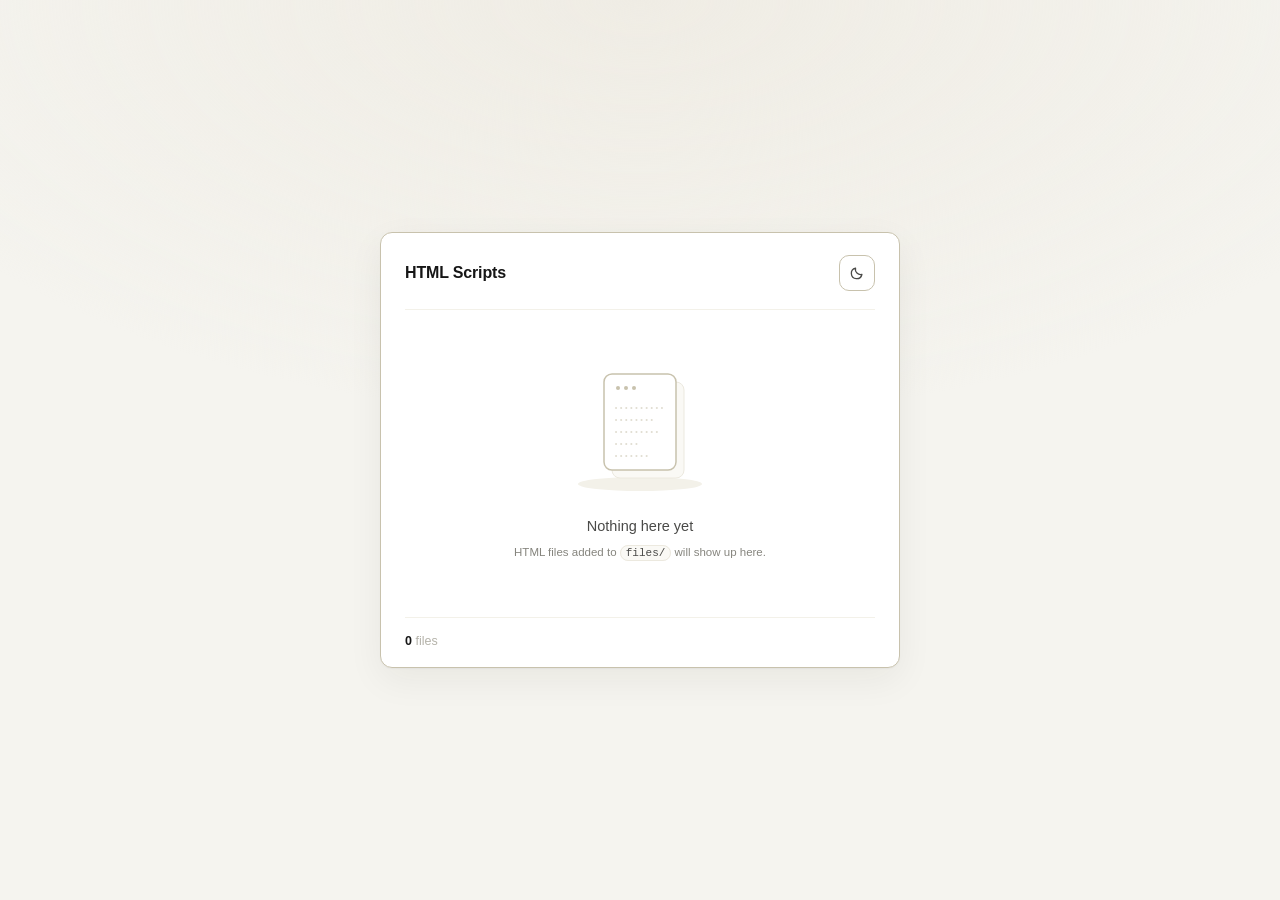
==== HTMLScripts.html @ a0e1ec4f "5" ====
<!doctype html>
<html lang="en" data-theme="light" id="html-scripts-root">
<head>
<meta charset="utf-8">
<meta name="viewport" content="width=device-width, initial-scale=1">
<title>HTML Scripts</title>
<style>
:root {
  color-scheme: light;
  --background: #f5f4ef;
  --background-wash: #efece4;
  --surface: #ffffff;
  --surface-secondary: #faf9f5;
  --ink: #161616;
  --ink-soft: #4a4a48;
  --muted: #86857e;
  --faint: #b5b3aa;
  --line: #ece9df;
  --line-soft: #f3f1e9;
  --line-strong: #c8c2ad;
  --accent: #161616;
  --radius: 12px;
  --radius-small: 10px;
  --shadow: 0 1px 2px rgba(28,26,21,.04), 0 12px 36px rgba(28,26,21,.06);
}
[data-theme="dark"] {
  color-scheme: dark;
  --background: #141311;
  --background-wash: #1c1a15;
  --surface: #1d1c19;
  --surface-secondary: #242320;
  --ink: #eceae3;
  --ink-soft: #b6b4ab;
  --muted: #8b897f;
  --faint: #5e5c53;
  --line: #33322c;
  --line-soft: #2a2924;
  --line-strong: #4a4840;
  --accent: #eceae3;
  --shadow: 0 1px 2px rgba(0,0,0,.30), 0 12px 36px rgba(0,0,0,.40);
}
* { box-sizing: border-box; }
html, body { margin: 0; padding: 0; height: 100%; }
body {
  font-family: -apple-system, BlinkMacSystemFont, "Segoe UI", "Helvetica Neue", Arial, sans-serif;
  font-size: 15px;
  line-height: 1.5;
  color: var(--ink);
  background: var(--background);
  -webkit-font-smoothing: antialiased;
  -moz-osx-font-smoothing: grayscale;
  text-rendering: optimizeLegibility;
}
:focus-visible { outline: 2px solid var(--ink); outline-offset: 2px; }
* { scrollbar-width: thin; scrollbar-color: var(--line) transparent; }
::-webkit-scrollbar { width: 6px; height: 6px; }
::-webkit-scrollbar-track { background: transparent; }
::-webkit-scrollbar-thumb { background: var(--line); border-radius: 999px; }
.page {
  position: relative;
  min-height: 100vh;
  display: flex;
  align-items: safe center;
  justify-content: center;
  padding: 28px 20px;
}
.page::before {
  content: "";
  position: fixed;
  inset: 0;
  background: radial-gradient(ellipse 1200px 600px at 50% 0%, var(--background-wash) 0%, transparent 70%);
  pointer-events: none;
}
.container {
  position: relative;
  z-index: 1;
  width: 100%;
  max-width: 520px;
  background: var(--surface);
  border: 1.5px solid var(--line-strong);
  border-radius: var(--radius);
  box-shadow: var(--shadow);
  animation: rise-in .42s cubic-bezier(.21,.8,.35,1) both;
}
.header {
  display: flex;
  align-items: center;
  justify-content: space-between;
  gap: 12px;
  padding: 22px 24px 18px;
}
.header-title {
  margin: 0;
  font-size: 16px;
  font-weight: 600;
  letter-spacing: -.01em;
  color: var(--ink);
}
.icon-button {
  flex: none;
  width: 36px;
  height: 36px;
  display: inline-flex;
  align-items: center;
  justify-content: center;
  background: var(--surface);
  border: 1px solid var(--line-strong);
  border-radius: var(--radius-small);
  color: var(--ink-soft);
  cursor: pointer;
  transition: background-color .12s ease, color .12s ease, transform .12s ease;
}
.icon-button:hover { background: var(--surface-secondary); color: var(--ink); }
.icon-button:active { transform: translateY(.5px); }
[data-theme="light"] .icon-sun { display: none; }
[data-theme="dark"] .icon-moon { display: none; }
.divider { height: 1px; margin: 0 24px; background: var(--line-soft); }
.empty {
  display: flex;
  flex-direction: column;
  align-items: center;
  text-align: center;
  padding: 56px 28px;
}
.blank-illustration {
  display: block;
  width: 176px;
  height: auto;
  max-width: 100%;
  animation: rise-in .42s cubic-bezier(.21,.8,.35,1) .05s both;
}
.blank-illustration .ground { fill: var(--line-soft); }
.blank-illustration .sheet-back { fill: var(--surface-secondary); stroke: var(--line); stroke-width: 1; }
.blank-illustration .sheet { fill: var(--surface); stroke: var(--line-strong); stroke-width: 1.5; }
.blank-illustration .dot { fill: var(--line-strong); }
.blank-illustration .ph-line { stroke: var(--line-strong); stroke-width: 2; stroke-linecap: round; stroke-dasharray: .1 5; opacity: .55; }
.empty-title {
  margin: 18px 0 0;
  font-size: 14.5px;
  font-weight: 400;
  color: var(--ink-soft);
  animation: rise-in .42s cubic-bezier(.21,.8,.35,1) .1s both;
}
.empty-note {
  margin: 6px 0 0;
  max-width: 300px;
  font-size: 11.5px;
  color: var(--muted);
  animation: rise-in .42s cubic-bezier(.21,.8,.35,1) .15s both;
}
.empty-note code {
  font-family: "SF Mono", Menlo, Consolas, "Liberation Mono", monospace;
  font-size: 11px;
  color: var(--ink-soft);
  background: var(--surface-secondary);
  border: 1px solid var(--line);
  border-radius: 8px;
  padding: 1px 5px;
  white-space: nowrap;
}
.footer {
  display: flex;
  align-items: center;
  padding: 14px 24px 16px;
}
.count { margin: 0; font-size: 12.5px; color: var(--faint); font-variant-numeric: tabular-nums; }
.count-number { color: var(--ink); font-weight: 600; }
@keyframes rise-in {
  from { opacity: 0; transform: translateY(4px); }
  to { opacity: 1; transform: translateY(0); }
}
@media (prefers-reduced-motion: reduce) {
  *, *::before, *::after {
    animation-duration: .01ms !important;
    animation-iteration-count: 1 !important;
    transition-duration: .01ms !important;
  }
}
@media (max-width: 560px) {
  .page { padding: 16px 14px; }
  .container { max-width: none; }
  .header { padding: 20px 20px 16px; }
  .divider { margin: 0 20px; }
  .empty { padding: 48px 20px; }
  .footer { padding: 12px 20px 14px; }
}
</style>
</head>
<body>
<main class="page">
  <section class="container" aria-labelledby="page-title">
    <header class="header">
      <h1 class="header-title" id="page-title">HTML Scripts</h1>
      <button class="icon-button" id="theme-toggle" type="button" aria-label="Switch to dark theme" aria-pressed="false" title="Switch theme">
        <svg class="icon-moon" width="14" height="14" viewBox="0 0 16 16" fill="none" aria-hidden="true">
          <path d="M13.6 9.7A6.1 6.1 0 0 1 6.3 2.4a6.1 6.1 0 1 0 7.3 7.3Z" stroke="currentColor" stroke-width="1.5" stroke-linejoin="round"/>
        </svg>
        <svg class="icon-sun" width="14" height="14" viewBox="0 0 16 16" fill="none" aria-hidden="true">
          <circle cx="8" cy="8" r="3.1" stroke="currentColor" stroke-width="1.5"/>
          <path d="M8 1.3v1.5M8 13.2v1.5M1.3 8h1.5M13.2 8h1.5M3.4 3.4l1 1M11.6 11.6l1 1M12.6 3.4l-1 1M4.4 11.6l-1 1" stroke="currentColor" stroke-width="1.5" stroke-linecap="round"/>
        </svg>
      </button>
    </header>
    <div class="divider" role="presentation"></div>
    <section class="empty" aria-label="No HTML files yet">
      <svg class="blank-illustration" width="176" height="132" viewBox="0 0 176 132" role="img" aria-labelledby="blank-label">
        <title id="blank-label">A blank page waiting for content</title>
        <ellipse class="ground" cx="88" cy="118" rx="62" ry="7"/>
        <rect class="sheet-back" x="60" y="16" width="72" height="96" rx="8"/>
        <rect class="sheet" x="52" y="8" width="72" height="96" rx="8"/>
        <circle class="dot" cx="66" cy="22" r="2"/>
        <circle class="dot" cx="74" cy="22" r="2"/>
        <circle class="dot" cx="82" cy="22" r="2"/>
        <line class="ph-line" x1="64" y1="42" x2="112" y2="42"/>
        <line class="ph-line" x1="64" y1="54" x2="102" y2="54"/>
        <line class="ph-line" x1="64" y1="66" x2="108" y2="66"/>
        <line class="ph-line" x1="64" y1="78" x2="88" y2="78"/>
        <line class="ph-line" x1="64" y1="90" x2="98" y2="90"/>
      </svg>
      <h2 class="empty-title">Nothing here yet</h2>
      <p class="empty-note">HTML files added to <code>files/</code> will show up here.</p>
    </section>
    <div class="divider" role="presentation"></div>
    <footer class="footer">
      <p class="count"><span class="count-number">0</span> files</p>
    </footer>
  </section>
</main>
<script>
(function () {
  "use strict";
  var root = document.documentElement;
  var toggle = document.getElementById("theme-toggle");
  var BROWSER_COLOR = { light: "#f6f5f1", dark: "#141311" };
  function readTheme() {
    return root.getAttribute("data-theme") === "dark" ? "dark" : "light";
  }
  function paint(theme) {
    root.setAttribute("data-theme", theme);
    if (toggle) {
      toggle.setAttribute("aria-label", theme === "dark" ? "Switch to light theme" : "Switch to dark theme");
      toggle.setAttribute("aria-pressed", String(theme === "dark"));
    }
  }
  paint(readTheme());
  if (toggle) {
    toggle.addEventListener("click", function () {
      var next = readTheme() === "dark" ? "light" : "dark";
      paint(next);
      try { localStorage.setItem("html-scripts-theme", next); } catch (e) {}
    });
  }
  try {
    var stored = localStorage.getItem("html-scripts-theme");
    if (stored === "light" || stored === "dark") paint(stored);
  } catch (e) {}
}());
</script>
</body>
</html>
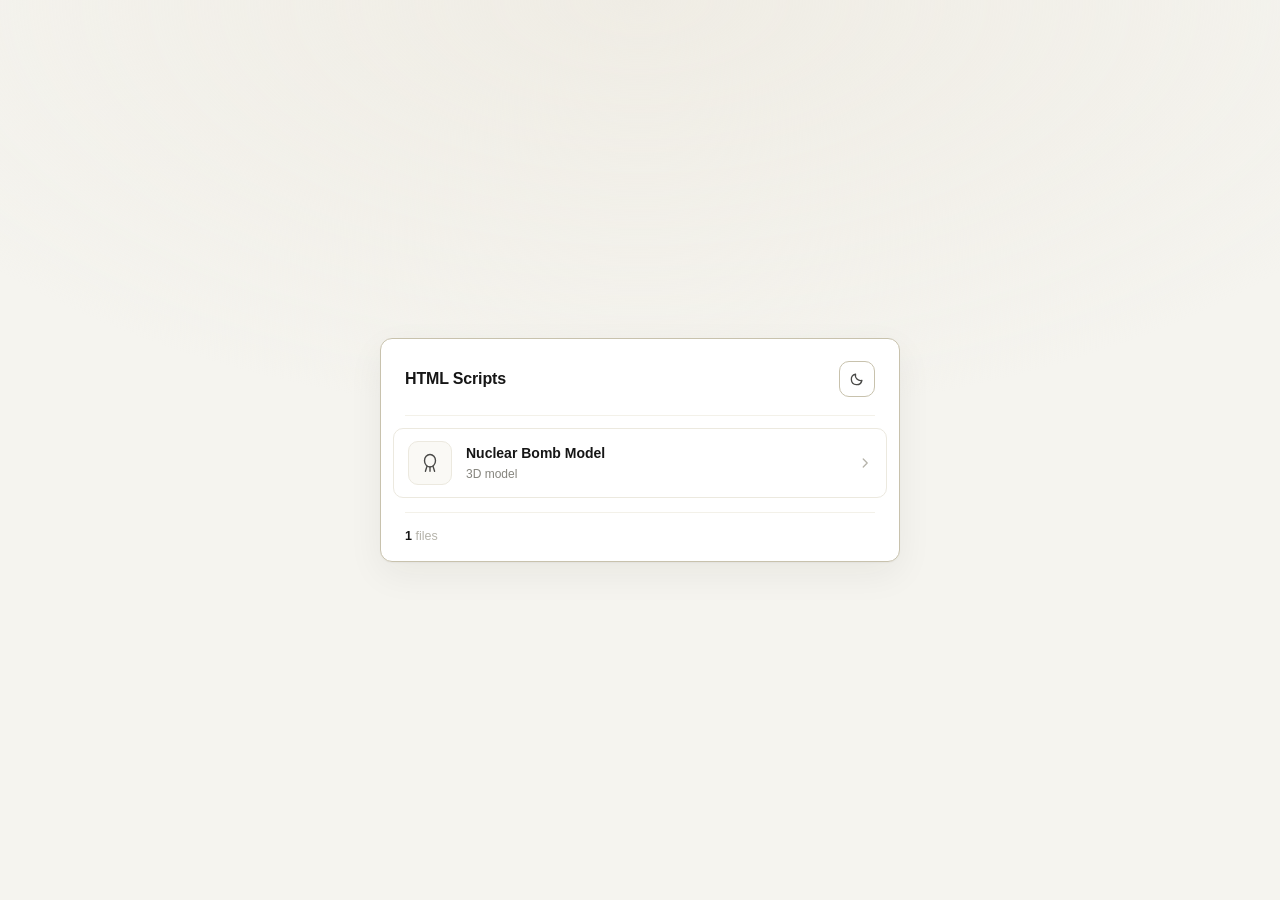
==== commit 004ae80e: "10" ====
--- a/HTMLScripts.html
+++ b/HTMLScripts.html
@@ -115,6 +115,58 @@
 [data-theme="light"] .icon-sun { display: none; }
 [data-theme="dark"] .icon-moon { display: none; }
 .divider { height: 1px; margin: 0 24px; background: var(--line-soft); }
+.files { padding: 12px 12px 14px; }
+.file-list {
+  margin: 0;
+  padding: 0;
+  list-style: none;
+  display: flex;
+  flex-direction: column;
+  gap: 8px;
+}
+.file-card {
+  width: 100%;
+  display: flex;
+  align-items: center;
+  gap: 14px;
+  padding: 12px 14px;
+  border: 1.5px solid var(--line);
+  border-radius: var(--radius-small);
+  background: var(--surface);
+  font: inherit;
+  text-align: left;
+  cursor: pointer;
+  transition: border-color .12s ease, background-color .12s ease;
+  animation: rise-in .42s cubic-bezier(.21,.8,.35,1) both;
+}
+.file-card:hover { border-color: var(--line-strong); }
+.file-card:active { background: var(--surface-secondary); }
+.file-icon {
+  flex: none;
+  width: 44px;
+  height: 44px;
+  display: inline-flex;
+  align-items: center;
+  justify-content: center;
+  border: 1px solid var(--line);
+  border-radius: var(--radius-small);
+  background: var(--surface-secondary);
+  color: var(--ink-soft);
+  transition: background-color .12s ease, color .12s ease;
+}
+.file-card:hover .file-icon { background: var(--line-soft); color: var(--ink); }
+.file-titles { flex: 1; min-width: 0; }
+.file-name {
+  display: block;
+  font-size: 14px;
+  font-weight: 600;
+  color: var(--ink);
+  white-space: nowrap;
+  overflow: hidden;
+  text-overflow: ellipsis;
+}
+.file-meta { display: block; margin-top: 1px; font-size: 12px; color: var(--muted); }
+.file-chevron { flex: none; color: var(--faint); display: inline-flex; }
 .empty {
   display: flex;
   flex-direction: column;
@@ -122,6 +174,7 @@
   text-align: center;
   padding: 56px 28px;
 }
+.empty[hidden] { display: none; }
 .blank-illustration {
   display: block;
   width: 176px;
@@ -165,9 +218,113 @@
 }
 .count { margin: 0; font-size: 12.5px; color: var(--faint); font-variant-numeric: tabular-nums; }
 .count-number { color: var(--ink); font-weight: 600; }
+.viewer {
+  position: fixed;
+  inset: 0;
+  z-index: 10;
+  display: flex;
+  flex-direction: column;
+  background: var(--background);
+}
+.viewer[hidden] { display: none; }
+.viewer-bar {
+  flex: none;
+  display: flex;
+  align-items: center;
+  gap: 14px;
+  padding: 14px 16px;
+  background: var(--surface);
+  border-bottom: 1.5px solid var(--line-strong);
+}
+.back-button {
+  flex: none;
+  display: inline-flex;
+  align-items: center;
+  gap: 7px;
+  padding: 8px 14px;
+  border: 1px solid var(--line-strong);
+  border-radius: var(--radius-small);
+  background: var(--surface);
+  color: var(--ink-soft);
+  font-family: inherit;
+  font-size: 12.5px;
+  font-weight: 500;
+  cursor: pointer;
+  transition: background-color .12s ease, color .12s ease;
+}
+.back-button:hover { background: var(--surface-secondary); color: var(--ink); }
+.viewer-name {
+  flex: 1;
+  min-width: 0;
+  margin: 0;
+  font-size: 14px;
+  font-weight: 600;
+  letter-spacing: -.01em;
+  color: var(--ink);
+  white-space: nowrap;
+  overflow: hidden;
+  text-overflow: ellipsis;
+}
+.viewer-stage { position: relative; flex: 1; min-height: 0; }
+#viewer-frame {
+  position: absolute;
+  inset: 0;
+  width: 100%;
+  height: 100%;
+  border: 0;
+  display: block;
+  background: var(--background);
+}
+.viewer-loading {
+  position: absolute;
+  left: 50%;
+  top: 50%;
+  transform: translate(-50%, -50%);
+  display: flex;
+  align-items: center;
+  gap: 8px;
+  padding: 9px 16px;
+  background: var(--surface);
+  border: 1.5px solid var(--line-strong);
+  border-radius: 999px;
+}
+.viewer-loading[hidden] { display: none; }
+.loading-dot {
+  width: 5px;
+  height: 5px;
+  border-radius: 999px;
+  background: var(--muted);
+  opacity: .25;
+  animation: dot-pulse 1.2s ease-in-out infinite;
+}
+.loading-dot:nth-child(2) { animation-delay: .18s; }
+.loading-dot:nth-child(3) { animation-delay: .36s; }
+.loading-label { font-size: 11.5px; color: var(--muted); }
+.viewer-fail {
+  position: absolute;
+  left: 50%;
+  top: 50%;
+  transform: translate(-50%, -50%);
+  width: min(420px, calc(100vw - 40px));
+  padding: 22px 22px 18px;
+  background: var(--surface);
+  border: 1.5px solid var(--line-strong);
+  border-radius: var(--radius);
+  box-shadow: var(--shadow);
+  text-align: center;
+  display: none;
+}
+.fail-title { margin: 0; font-size: 14.5px; font-weight: 600; color: var(--ink); }
+.fail-text { margin: 6px 0 12px; font-size: 11.5px; color: var(--muted); }
+.fail-links { display: flex; flex-direction: column; gap: 6px; align-items: center; }
+.fail-links a { color: var(--ink); font-size: 12px; text-decoration: underline; word-break: break-all; }
 @keyframes rise-in {
   from { opacity: 0; transform: translateY(4px); }
   to { opacity: 1; transform: translateY(0); }
+}
+@keyframes dot-pulse {
+  0%, 100% { opacity: .25; transform: translateY(0); }
+  50% { opacity: 1; transform: translateY(-2px); }
 }
 @media (prefers-reduced-motion: reduce) {
   *, *::before, *::after {
@@ -181,8 +338,10 @@
   .container { max-width: none; }
   .header { padding: 20px 20px 16px; }
   .divider { margin: 0 20px; }
+  .files { padding: 10px 10px 12px; }
   .empty { padding: 48px 20px; }
   .footer { padding: 12px 20px 14px; }
+  .viewer-bar { padding: 10px 12px; gap: 10px; }
 }
 </style>
 </head>
@@ -202,7 +361,10 @@
       </button>
     </header>
     <div class="divider" role="presentation"></div>
-    <section class="empty" aria-label="No HTML files yet">
+    <section class="files" aria-label="HTML files">
+      <ul class="file-list" id="file-list"></ul>
+    </section>
+    <section class="empty" id="empty" aria-label="No HTML files yet" hidden>
       <svg class="blank-illustration" width="176" height="132" viewBox="0 0 176 132" role="img" aria-labelledby="blank-label">
         <title id="blank-label">A blank page waiting for content</title>
         <ellipse class="ground" cx="88" cy="118" rx="62" ry="7"/>
@@ -222,38 +384,191 @@
     </section>
     <div class="divider" role="presentation"></div>
     <footer class="footer">
-      <p class="count"><span class="count-number">0</span> files</p>
+      <p class="count"><span class="count-number" id="count-number">0</span> files</p>
     </footer>
   </section>
 </main>
+<section class="viewer" id="viewer" hidden aria-label="Full preview">
+  <header class="viewer-bar">
+    <button class="back-button" id="back-button" type="button">
+      <svg width="14" height="14" viewBox="0 0 16 16" fill="none" aria-hidden="true">
+        <path d="M10 3.5 5.5 8 10 12.5" stroke="currentColor" stroke-width="1.5" stroke-linecap="round" stroke-linejoin="round"/>
+      </svg>
+      <span>Back</span>
+    </button>
+    <h2 class="viewer-name" id="viewer-name"></h2>
+    <button class="icon-button" id="theme-toggle-viewer" type="button" aria-label="Switch to dark theme" aria-pressed="false" title="Switch theme">
+      <svg class="icon-moon" width="14" height="14" viewBox="0 0 16 16" fill="none" aria-hidden="true">
+        <path d="M13.6 9.7A6.1 6.1 0 0 1 6.3 2.4a6.1 6.1 0 1 0 7.3 7.3Z" stroke="currentColor" stroke-width="1.5" stroke-linejoin="round"/>
+      </svg>
+      <svg class="icon-sun" width="14" height="14" viewBox="0 0 16 16" fill="none" aria-hidden="true">
+        <circle cx="8" cy="8" r="3.1" stroke="currentColor" stroke-width="1.5"/>
+        <path d="M8 1.3v1.5M8 13.2v1.5M1.3 8h1.5M13.2 8h1.5M3.4 3.4l1 1M11.6 11.6l1 1M12.6 3.4l-1 1M4.4 11.6l-1 1" stroke="currentColor" stroke-width="1.5" stroke-linecap="round"/>
+      </svg>
+    </button>
+  </header>
+  <div class="viewer-stage">
+    <iframe id="viewer-frame" title="File preview"></iframe>
+    <div class="viewer-loading" id="viewer-loading" hidden>
+      <span class="loading-dot"></span><span class="loading-dot"></span><span class="loading-dot"></span>
+      <span class="loading-label">Loading</span>
+    </div>
+    <div class="viewer-fail" id="viewer-fail">
+      <h3 class="fail-title">File could not load</h3>
+      <p class="fail-text" id="viewer-fail-text">Every mirror timed out. Try a direct link.</p>
+      <div class="fail-links" id="viewer-fail-links"></div>
+    </div>
+  </div>
+</section>
 <script>
 (function () {
   "use strict";
+  var FILES = [
+    { name: "Nuclear Bomb Model", meta: "3D model", file: "files/NuclearBomb.html", pin: "d5d4821" }
+  ];
+  function mirrors(f) {
+    return [
+      "https://cdn.jsdelivr.net/gh/Toluwer/HTML-Scripts@" + f.pin + "/" + f.file,
+      "https://cdn.jsdelivr.net/gh/Toluwer/HTML-Scripts@main/" + f.file,
+      "https://raw.githubusercontent.com/Toluwer/HTML-Scripts/main/" + f.file,
+      "https://fastly.jsdelivr.net/gh/Toluwer/HTML-Scripts@main/" + f.file
+    ];
+  }
+  var BOMB_ICON = '<svg width="22" height="22" viewBox="0 0 24 24" fill="none" stroke="currentColor" stroke-width="1.5" stroke-linecap="round" stroke-linejoin="round" aria-hidden="true"><ellipse cx="12" cy="9.5" rx="6" ry="6.8"/><path d="M8.7 15.6 7 21M15.3 15.6 17 21M12 16.3v4.7"/></svg>';
+  var CHEVRON = '<svg width="14" height="14" viewBox="0 0 16 16" fill="none" aria-hidden="true"><path d="M6 3.5 10.5 8 6 12.5" stroke="currentColor" stroke-width="1.5" stroke-linecap="round" stroke-linejoin="round"/></svg>';
+
   var root = document.documentElement;
-  var toggle = document.getElementById("theme-toggle");
-  var BROWSER_COLOR = { light: "#f6f5f1", dark: "#141311" };
+  var toggles = [document.getElementById("theme-toggle"), document.getElementById("theme-toggle-viewer")];
   function readTheme() {
     return root.getAttribute("data-theme") === "dark" ? "dark" : "light";
   }
   function paint(theme) {
     root.setAttribute("data-theme", theme);
-    if (toggle) {
-      toggle.setAttribute("aria-label", theme === "dark" ? "Switch to light theme" : "Switch to dark theme");
-      toggle.setAttribute("aria-pressed", String(theme === "dark"));
-    }
+    toggles.forEach(function (t) {
+      if (!t) return;
+      t.setAttribute("aria-label", theme === "dark" ? "Switch to light theme" : "Switch to dark theme");
+      t.setAttribute("aria-pressed", String(theme === "dark"));
+    });
   }
   paint(readTheme());
-  if (toggle) {
-    toggle.addEventListener("click", function () {
+  toggles.forEach(function (t) {
+    if (t) t.addEventListener("click", function () {
       var next = readTheme() === "dark" ? "light" : "dark";
       paint(next);
       try { localStorage.setItem("html-scripts-theme", next); } catch (e) {}
     });
-  }
+  });
   try {
     var stored = localStorage.getItem("html-scripts-theme");
     if (stored === "light" || stored === "dark") paint(stored);
   } catch (e) {}
+
+  var list = document.getElementById("file-list");
+  var empty = document.getElementById("empty");
+  var countNumber = document.getElementById("count-number");
+  FILES.forEach(function (f, i) {
+    var li = document.createElement("li");
+    var btn = document.createElement("button");
+    btn.className = "file-card";
+    btn.type = "button";
+    btn.style.animationDelay = (0.05 + i * 0.06).toFixed(2) + "s";
+    var icon = document.createElement("span");
+    icon.className = "file-icon";
+    icon.innerHTML = BOMB_ICON;
+    var titles = document.createElement("span");
+    titles.className = "file-titles";
+    var name = document.createElement("span");
+    name.className = "file-name";
+    name.textContent = f.name;
+    var meta = document.createElement("span");
+    meta.className = "file-meta";
+    meta.textContent = f.meta;
+    titles.append(name, meta);
+    var chev = document.createElement("span");
+    chev.className = "file-chevron";
+    chev.innerHTML = CHEVRON;
+    btn.append(icon, titles, chev);
+    btn.addEventListener("click", function () { openViewer(f); });
+    li.appendChild(btn);
+    list.appendChild(li);
+  });
+  if (FILES.length) empty.hidden = true;
+  countNumber.textContent = String(FILES.length);
+
+  var viewer = document.getElementById("viewer");
+  var frame = document.getElementById("viewer-frame");
+  var loading = document.getElementById("viewer-loading");
+  var failCard = document.getElementById("viewer-fail");
+  var failText = document.getElementById("viewer-fail-text");
+  var failLinks = document.getElementById("viewer-fail-links");
+  var viewerName = document.getElementById("viewer-name");
+  var current = null;
+  var token = 0;
+
+  function fetchWithTimeout(url, ms) {
+    var ctrl = new AbortController();
+    var timer = setTimeout(function () { ctrl.abort(); }, ms);
+    return fetch(url, { signal: ctrl.signal }).finally(function () { clearTimeout(timer); });
+  }
+  function showFail(urls) {
+    loading.hidden = true;
+    failCard.style.display = "block";
+    failLinks.innerHTML = "";
+    urls.forEach(function (u) {
+      var a = document.createElement("a");
+      a.href = u;
+      a.target = "_blank";
+      a.rel = "noopener";
+      a.textContent = u.replace("https://", "").split("/").slice(0, 3).join("/");
+      failLinks.appendChild(a);
+    });
+  }
+  function resolveFile(f, myToken) {
+    var urls = mirrors(f);
+    var i = 0;
+    function attempt() {
+      if (myToken !== token) return;
+      if (i >= urls.length) { showFail(urls); return; }
+      var url = urls[i++];
+      fetchWithTimeout(url, 8000)
+        .then(function (r) {
+          if (!r.ok) throw new Error("bad status");
+          return r.text();
+        })
+        .then(function (text) {
+          if (myToken !== token) return;
+          if (text.length < 500 || text.toLowerCase().indexOf("<!doctype html") === -1) throw new Error("bad payload");
+          frame.srcdoc = text;
+        })
+        .catch(attempt);
+    }
+    attempt();
+  }
+  function openViewer(f) {
+    current = f;
+    token++;
+    viewerName.textContent = f.name;
+    failCard.style.display = "none";
+    loading.hidden = false;
+    frame.srcdoc = "";
+    viewer.hidden = false;
+    resolveFile(f, token);
+  }
+  function closeViewer() {
+    token++;
+    current = null;
+    viewer.hidden = true;
+    frame.srcdoc = "";
+    loading.hidden = true;
+    failCard.style.display = "none";
+  }
+  frame.addEventListener("load", function () {
+    if (current) loading.hidden = true;
+  });
+  document.getElementById("back-button").addEventListener("click", closeViewer);
+  document.addEventListener("keydown", function (e) {
+    if (e.key === "Escape" && !viewer.hidden) closeViewer();
+  });
 }());
 </script>
 </body>
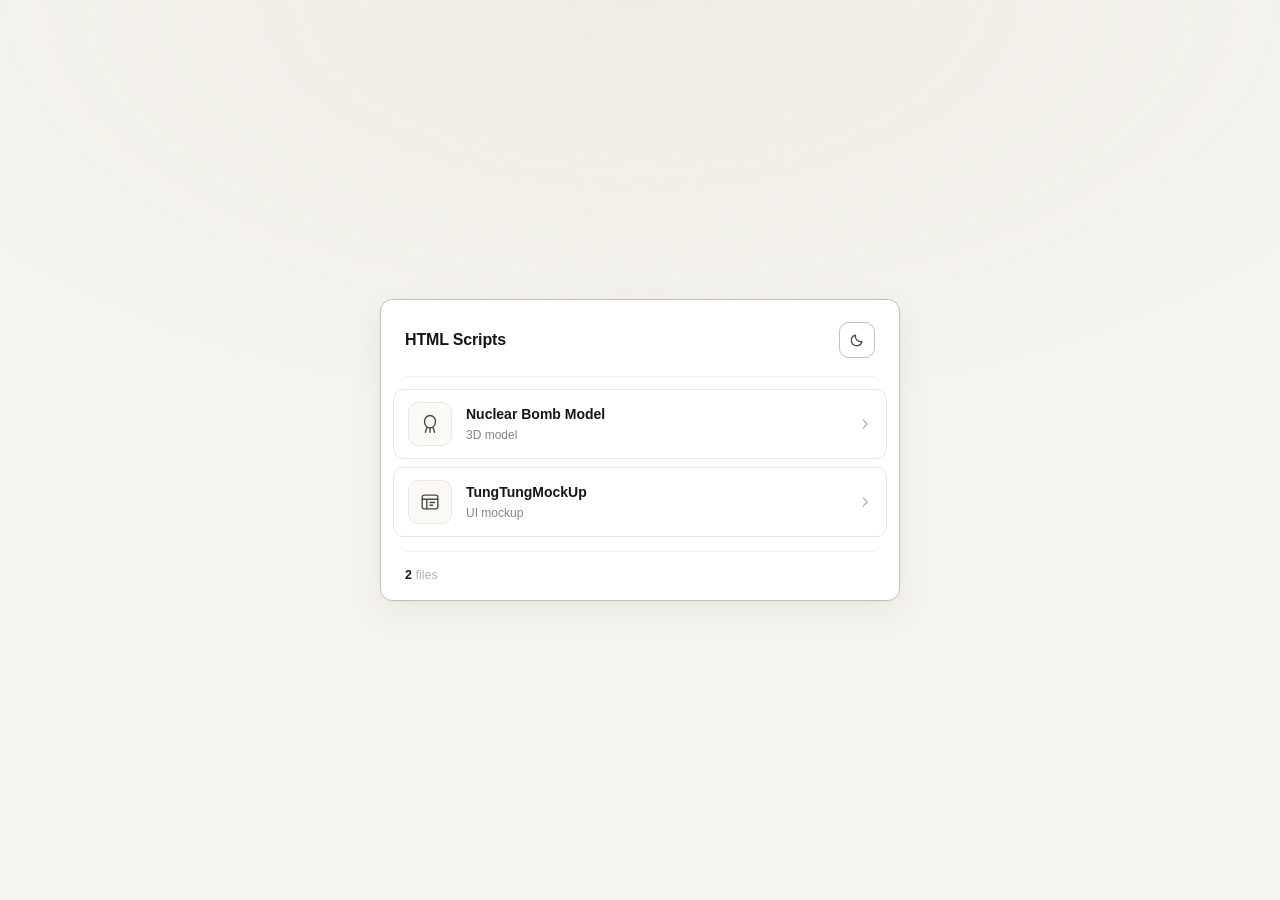
==== commit 133af56f: "16" ====
--- a/HTMLScripts.html
+++ b/HTMLScripts.html
@@ -424,7 +424,8 @@
 (function () {
   "use strict";
   var FILES = [
-    { name: "Nuclear Bomb Model", meta: "3D model", file: "files/NuclearBomb.html", pin: "d5d4821" }
+    { name: "Nuclear Bomb Model", meta: "3D model", file: "files/NuclearBomb.html", pin: "d1ac5d8", icon: "bomb" },
+    { name: "TungTungMockUp", meta: "UI mockup", file: "files/TungTungMockUp.html", pin: "d45b455", icon: "mockup" }
   ];
   function mirrors(f) {
     return [
@@ -435,6 +436,8 @@
     ];
   }
   var BOMB_ICON = '<svg width="22" height="22" viewBox="0 0 24 24" fill="none" stroke="currentColor" stroke-width="1.5" stroke-linecap="round" stroke-linejoin="round" aria-hidden="true"><ellipse cx="12" cy="9.5" rx="6" ry="6.8"/><path d="M8.7 15.6 7 21M15.3 15.6 17 21M12 16.3v4.7"/></svg>';
+  var MOCKUP_ICON = '<svg width="22" height="22" viewBox="0 0 24 24" fill="none" stroke="currentColor" stroke-width="1.5" stroke-linecap="round" stroke-linejoin="round" aria-hidden="true"><rect x="3.5" y="4.5" width="17" height="15" rx="2.2"/><path d="M3.5 9h17M8.5 9v10.5"/><path d="M12 12.5h5M12 15.5h3"/></svg>';
+  var ICONS = { bomb: BOMB_ICON, mockup: MOCKUP_ICON };
   var CHEVRON = '<svg width="14" height="14" viewBox="0 0 16 16" fill="none" aria-hidden="true"><path d="M6 3.5 10.5 8 6 12.5" stroke="currentColor" stroke-width="1.5" stroke-linecap="round" stroke-linejoin="round"/></svg>';
 
   var root = document.documentElement;
@@ -474,7 +477,7 @@
     btn.style.animationDelay = (0.05 + i * 0.06).toFixed(2) + "s";
     var icon = document.createElement("span");
     icon.className = "file-icon";
-    icon.innerHTML = BOMB_ICON;
+    icon.innerHTML = ICONS[f.icon] || MOCKUP_ICON;
     var titles = document.createElement("span");
     titles.className = "file-titles";
     var name = document.createElement("span");
